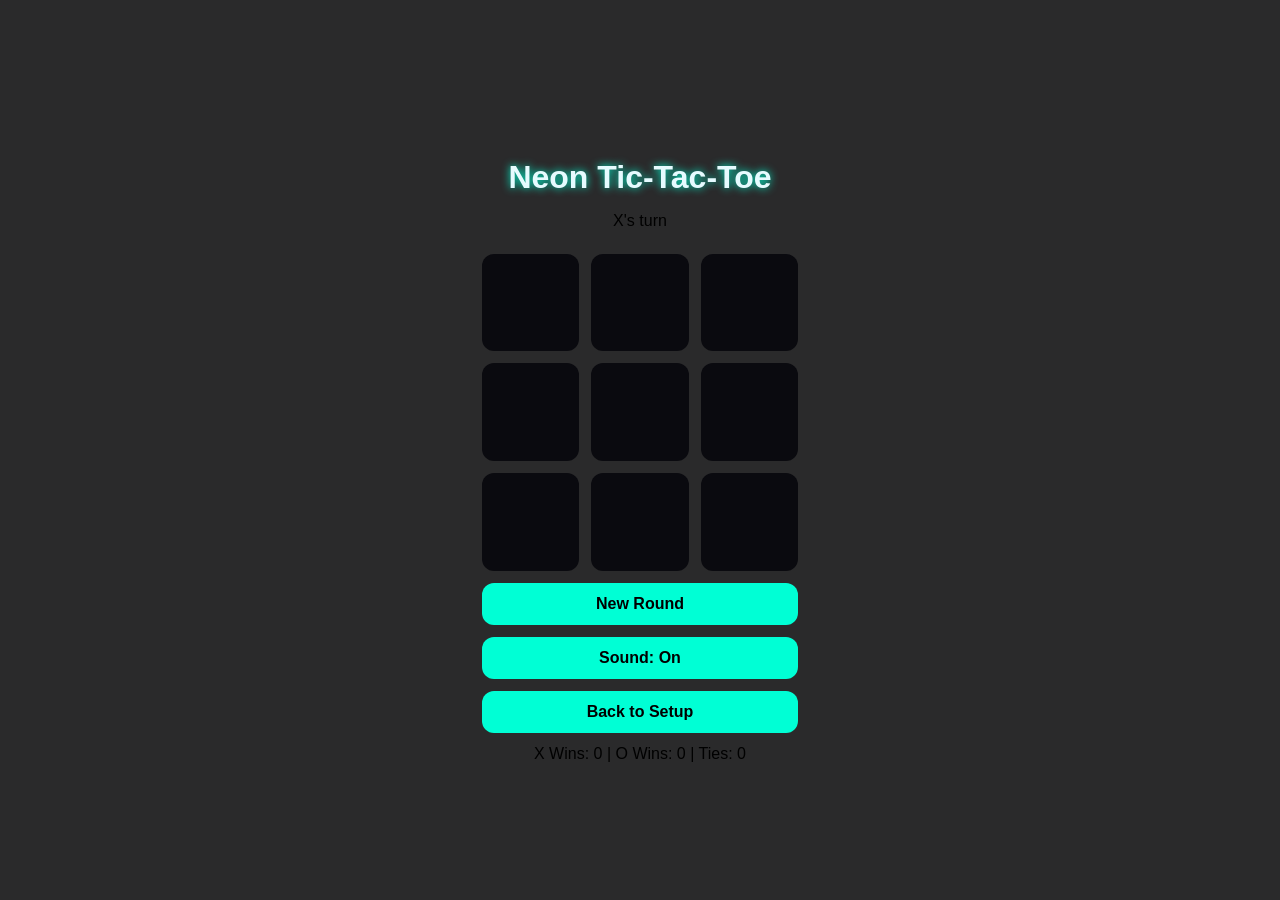
==== game.html @ a5ecf43a "Add files via upload" ====
<!DOCTYPE html>
<html lang="en">
<head>
<meta charset="UTF-8">
<meta name="viewport" content="width=device-width,initial-scale=1">
<title>Neon Tic-Tac-Toe Game</title>
<link rel="stylesheet" href="style.css">
</head>
<body>
<div class="container">
  <h1>Neon Tic-Tac-Toe</h1>

  <div class="status" id="status">Loading...</div>

  <div class="board" id="board">
    <div class="cell" data-cell="0"></div>
    <div class="cell" data-cell="1"></div>
    <div class="cell" data-cell="2"></div>
    <div class="cell" data-cell="3"></div>
    <div class="cell" data-cell="4"></div>
    <div class="cell" data-cell="5"></div>
    <div class="cell" data-cell="6"></div>
    <div class="cell" data-cell="7"></div>
    <div class="cell" data-cell="8"></div>
  </div>

  <div class="center">
    <button id="newRoundBtn">New Round</button>
    <button id="soundToggleBtn">Sound: On</button>
    <button onclick="window.location='setup.html'">Back to Setup</button>
  </div>

  <div class="status" id="scoreboard">
    X Wins: <span id="scoreX">0</span> | 
    O Wins: <span id="scoreO">0</span> | 
    Ties: <span id="scoreTies">0</span>
  </div>
</div>

<!-- Sounds -->
<audio id="soundX" src="https://www.soundjay.com/button/beep-07.wav"></audio>
<audio id="soundO" src="https://www.soundjay.com/button/beep-06.wav"></audio>
<audio id="soundWin" src="https://www.soundjay.com/button/button-3.wav"></audio>

<script src="game.js"></script>
</body>
</html>
---- style.css ----
:root{
    --bg:#050507;
    --neon1:#00ffd5;
    --neon2:#ff2dd4;
    --neon3:#7aeb00;
    --card:#0a0a0f;
    --glass: rgba(255,255,255,0.03);
    --accent: #6bf;
}

*{box-sizing:border-box;}
body,html{margin:0;padding:0;height:100%;font-family:Inter,sans-serif;display:flex;align-items:center;justify-content:center;}

body::before{
    content:"";
    position:fixed;
    inset:0;
    background-image: url('your-image.jpg'); /* placeholder */
    background-size:cover;
    background-position:center;
    opacity:0.08;
    z-index:-2;
}
body::after{
    content:"";
    position:fixed;
    inset:0;
    background: rgba(5,5,7,0.85); /* overlay */
    z-index:-1;
}

.container{
    max-width:600px;
    width:90%;
    padding:24px;
    position:relative;
    z-index:1;
}

h1{
    font-size:2rem;
    text-align:center;
    margin-bottom:16px;
    color:#e6fbff;
    text-shadow:0 0 8px var(--neon1);
    animation:flicker 2s infinite;
}

@keyframes flicker{
  0%,19%,21%,23%,25%,54%,56%,100%{opacity:1;}
  20%,22%,24%,55%{opacity:0.6;}
}

label{display:block;margin:8px 0 4px;font-size:0.9rem;}
input[type=text]{width:100%;padding:10px;border-radius:8px;border:none;background:rgba(255,255,255,0.05);color:#fff;font-size:1rem;}
.radio-group{display:flex;gap:8px;margin-bottom:12px;flex-wrap:wrap;}
.radio{padding:8px 10px;background:var(--glass);border-radius:10px;cursor:pointer;flex:1;text-align:center;transition:0.2s;}
.radio.selected{box-shadow:0 0 20px var(--neon1);}
button{
    width:100%;
    padding:12px;
    border-radius:12px;
    border:none;
    background:var(--neon1);
    color:#000;
    font-weight:600;
    font-size:1rem;
    cursor:pointer;
    margin-top:12px;
    transition:0.2s;
}
button:hover{background:var(--neon2);}
.center{text-align:center;}
.board{
    display:grid;
    grid-template-columns:repeat(3,1fr);
    gap:12px;
    margin-top:24px;
}
.cell{
    aspect-ratio:1/1;
    background:var(--card);
    border-radius:12px;
    font-size:3rem;
    font-weight:900;
    display:flex;
    align-items:center;
    justify-content:center;
    cursor:pointer;
    transition:0.2s;
}
.cell:hover{transform:translateY(-3px);box-shadow:0 0 12px var(--neon3);}
.mark-x{color:var(--neon2);text-shadow:0 0 12px var(--neon2);}
.mark-o{color:var(--neon1);text-shadow:0 0 12px var(--neon1);}
.status{text-align:center;font-size:1rem;margin-top:12px;}

/* Winning cell animation */
.cell.win {
    animation: neon-glow 1s infinite alternate;
}
@keyframes neon-glow {
    0% {box-shadow:0 0 12px var(--neon1),0 0 20px var(--neon1);}
    50% {box-shadow:0 0 24px var(--neon2),0 0 40px var(--neon2);}
    100% {box-shadow:0 0 12px var(--neon3),0 0 28px var(--neon3);}
}

/* Responsive */
@media (max-width: 1024px) {
    .cell{font-size:2.5rem;}
    h1{font-size:1.8rem;}
    button{font-size:0.95rem;padding:10px;}
}
@media (max-width: 768px) {
    .cell{font-size:2rem;}
    h1{font-size:1.6rem;}
    button{font-size:0.9rem;padding:8px;}
    input[type=text]{font-size:0.95rem;}
}
@media (max-width: 480px) {
    .cell{font-size:1.5rem;}
    h1{font-size:1.4rem;}
    button{font-size:0.85rem;padding:6px;}
    input[type=text]{font-size:0.9rem;}
}
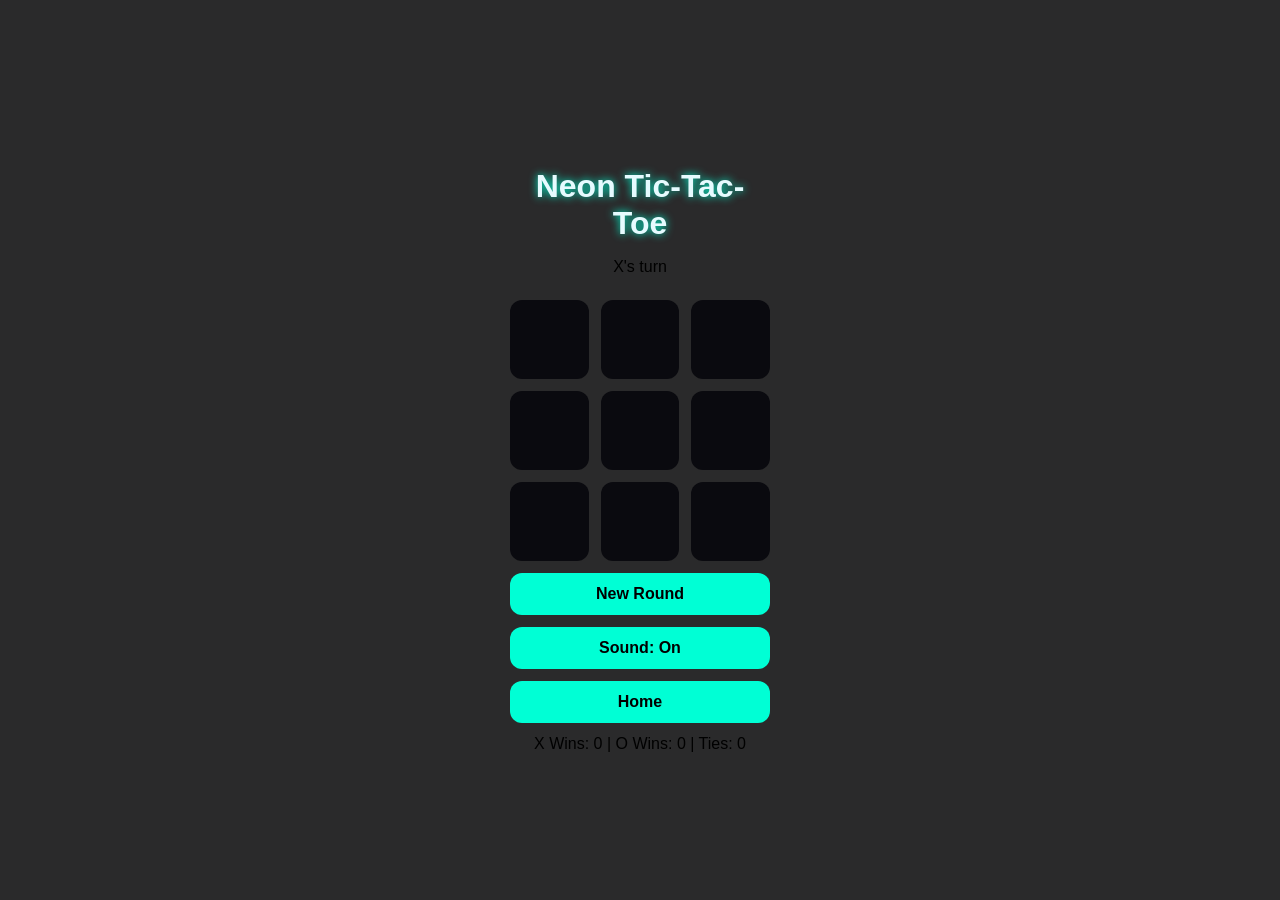
==== commit 285dfc88: "Add files via upload" ====
--- a/game.html
+++ b/game.html
@@ -27,7 +27,7 @@
   <div class="center">
     <button id="newRoundBtn">New Round</button>
     <button id="soundToggleBtn">Sound: On</button>
-    <button onclick="window.location='setup.html'">Back to Setup</button>
+    <button onclick="window.location='index.html'">Home</button>
   </div>
 
   <div class="status" id="scoreboard">
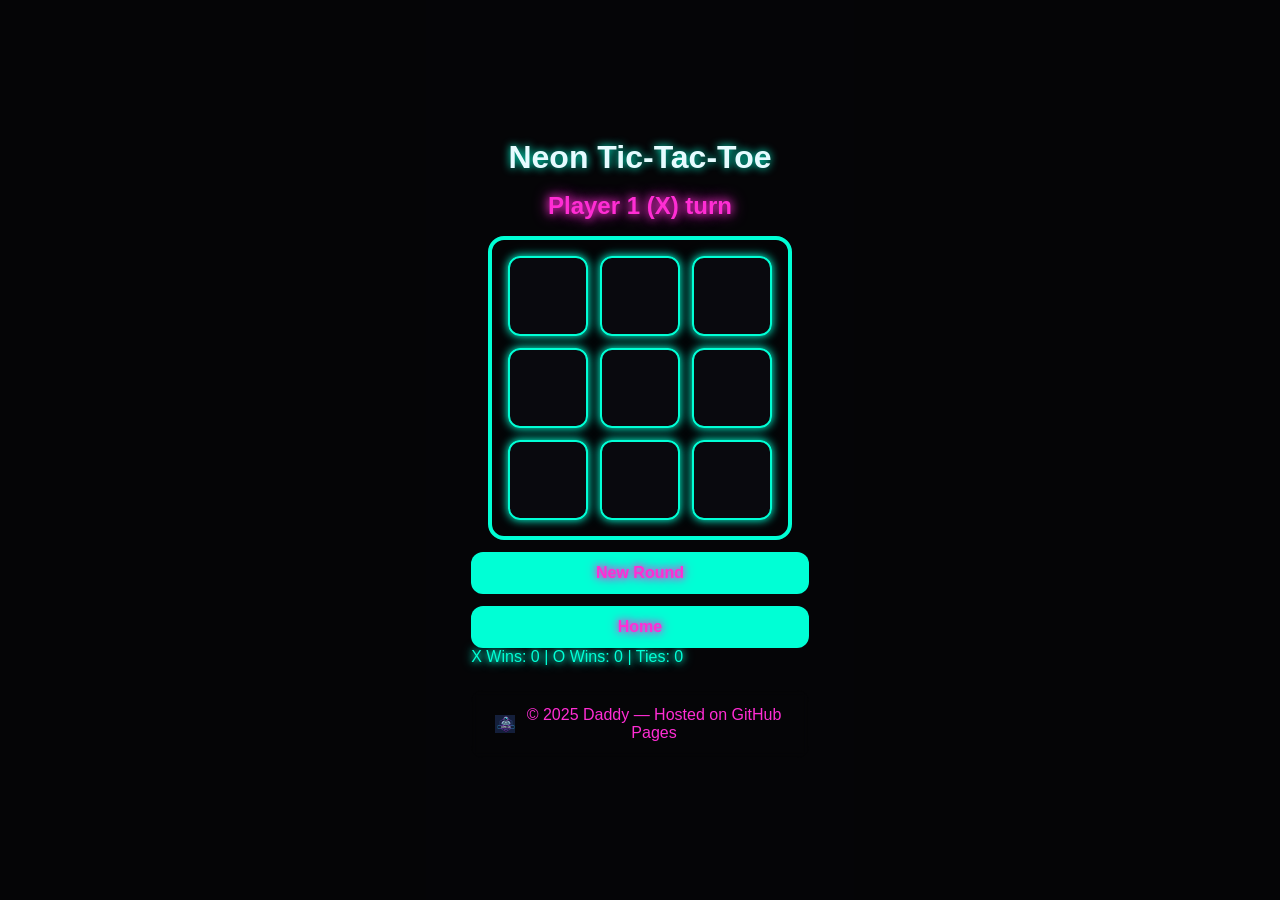
==== commit 62fd0ca5: "Add files via upload" ====
--- a/game.html
+++ b/game.html
@@ -11,7 +11,7 @@
   <h1>Neon Tic-Tac-Toe</h1>
 
   <div class="status" id="status">Loading...</div>
-
+ <div class="board-frame"> 
   <div class="board" id="board">
     <div class="cell" data-cell="0"></div>
     <div class="cell" data-cell="1"></div>
@@ -22,11 +22,10 @@
     <div class="cell" data-cell="6"></div>
     <div class="cell" data-cell="7"></div>
     <div class="cell" data-cell="8"></div>
-  </div>
-
+   </div>
+</div>
   <div class="center">
     <button id="newRoundBtn">New Round</button>
-    <button id="soundToggleBtn">Sound: On</button>
     <button onclick="window.location='index.html'">Home</button>
   </div>
 
@@ -35,12 +34,22 @@
     O Wins: <span id="scoreO">0</span> | 
     Ties: <span id="scoreTies">0</span>
   </div>
+    <footer>
+    <img src="images/logo.png" alt="Game Hub Logo" class="footer-logo" />
+    © 2025 Daddy — Hosted on GitHub Pages
+  </footer>
 </div>
 
-<!-- Sounds -->
-<audio id="soundX" src="https://www.soundjay.com/button/beep-07.wav"></audio>
-<audio id="soundO" src="https://www.soundjay.com/button/beep-06.wav"></audio>
-<audio id="soundWin" src="https://www.soundjay.com/button/button-3.wav"></audio>
+
+
+<div id="resultModal">
+  <div class="modal-content">
+    <span id="closeModal">&times;</span>
+    <div id="resultText">Player X Wins!</div>
+    <button id="restartBtn">Play Again</button>
+  </div>
+</div>
+
 
 <script src="game.js"></script>
 </body>
--- a/style.css
+++ b/style.css
@@ -1,21 +1,29 @@
 :root{
     --bg:#050507;
-    --neon1:#00ffd5;
-    --neon2:#ff2dd4;
-    --neon3:#7aeb00;
+    --neon1:#00ffd5; /* neon blue */
+    --neon2:#ff2dd4; /* neon pink */
+    --neon3:#7aeb00; /* neon green */
     --card:#0a0a0f;
     --glass: rgba(255,255,255,0.03);
-    --accent: #6bf;
 }
 
 *{box-sizing:border-box;}
-body,html{margin:0;padding:0;height:100%;font-family:Inter,sans-serif;display:flex;align-items:center;justify-content:center;}
+body,html{
+    margin:0;
+    padding:0;
+    height:100%;
+    font-family:Inter,sans-serif;
+    display:flex;
+    align-items:center;
+    justify-content:center;
+    background:var(--bg);
+}
 
 body::before{
     content:"";
     position:fixed;
     inset:0;
-    background-image: url('your-image.jpg'); /* placeholder */
+    background-image:url('your-image.jpg'); /* placeholder */
     background-size:cover;
     background-position:center;
     opacity:0.08;
@@ -25,7 +33,7 @@
     content:"";
     position:fixed;
     inset:0;
-    background: rgba(5,5,7,0.85); /* overlay */
+    background: rgba(5,5,7,0.85); 
     z-index:-1;
 }
 
@@ -45,80 +53,302 @@
     text-shadow:0 0 8px var(--neon1);
     animation:flicker 2s infinite;
 }
-
 @keyframes flicker{
   0%,19%,21%,23%,25%,54%,56%,100%{opacity:1;}
   20%,22%,24%,55%{opacity:0.6;}
 }
 
 label{display:block;margin:8px 0 4px;font-size:0.9rem;}
+label.player{ color:var(--neon1); text-shadow:0 0 6px var(--neon1),0 0 12px var(--neon1);}
+label.mode{ color:var(--neon2); text-shadow:0 0 6px var(--neon2),0 0 12px var(--neon2);}
+label.difficulty{ color:var(--neon3); text-shadow:0 0 6px var(--neon3),0 0 12px var(--neon3);}
+label.sound{ color:var(--neon1); text-shadow:0 0 6px var(--neon1),0 0 12px var(--neon1);}
+
 input[type=text]{width:100%;padding:10px;border-radius:8px;border:none;background:rgba(255,255,255,0.05);color:#fff;font-size:1rem;}
+
 .radio-group{display:flex;gap:8px;margin-bottom:12px;flex-wrap:wrap;}
-.radio{padding:8px 10px;background:var(--glass);border-radius:10px;cursor:pointer;flex:1;text-align:center;transition:0.2s;}
-.radio.selected{box-shadow:0 0 20px var(--neon1);}
-button{
+.radio{
+    padding:8px 10px;
+    background:var(--glass);
+    border-radius:10px;
+    cursor:pointer;
+    flex:1;
+    text-align:center;
+    transition:0.2s;
+}
+.radio.player{ color:var(--neon1); text-shadow:0 0 6px var(--neon1),0 0 12px var(--neon1);}
+.radio.mode{ color:var(--neon2); text-shadow:0 0 6px var(--neon2),0 0 12px var(--neon2);}
+.radio.difficulty{ color:var(--neon3); text-shadow:0 0 6px var(--neon3),0 0 12px var(--neon3);}
+.radio.sound{ color:var(--neon1); text-shadow:0 0 6px var(--neon1),0 0 12px var(--neon1);}
+.radio.selected.player{ box-shadow:0 0 20px var(--neon1); color:var(--neon1); text-shadow:0 0 10px var(--neon1),0 0 20px var(--neon1);}
+.radio.selected.mode{ box-shadow:0 0 20px var(--neon2); color:var(--neon2); text-shadow:0 0 10px var(--neon2),0 0 20px var(--neon2);}
+.radio.selected.difficulty{ box-shadow:0 0 20px var(--neon3); color:var(--neon3); text-shadow:0 0 10px var(--neon3),0 0 20px var(--neon3);}
+.radio.selected.sound{ box-shadow:0 0 20px var(--neon1); color:var(--neon1); text-shadow:0 0 10px var(--neon1),0 0 20px var(--neon1);}
+.radio:hover{ transform:translateY(-2px); box-shadow:0 0 12px var(--neon3);}
+
+.button, button{
+    display:block;
     width:100%;
     padding:12px;
     border-radius:12px;
     border:none;
-    background:var(--neon1);
-    color:#000;
+    background:var(--neon1); /* blue */
+    color:var(--neon2); /* pink text */
+    text-shadow:0 0 6px var(--neon2),0 0 12px var(--neon2);
     font-weight:600;
     font-size:1rem;
     cursor:pointer;
     margin-top:12px;
+    text-align:center;
+    text-decoration:none;
     transition:0.2s;
 }
-button:hover{background:var(--neon2);}
+.button:hover, button:hover{
+    background:var(--neon3);
+    color:var(--neon2);
+    text-shadow:0 0 8px var(--neon2),0 0 16px var(--neon2);
+}
+
 .center{text-align:center;}
-.board{
-    display:grid;
-    grid-template-columns:repeat(3,1fr);
-    gap:12px;
-    margin-top:24px;
-}
-.cell{
-    aspect-ratio:1/1;
-    background:var(--card);
-    border-radius:12px;
-    font-size:3rem;
-    font-weight:900;
-    display:flex;
-    align-items:center;
-    justify-content:center;
-    cursor:pointer;
-    transition:0.2s;
-}
-.cell:hover{transform:translateY(-3px);box-shadow:0 0 12px var(--neon3);}
-.mark-x{color:var(--neon2);text-shadow:0 0 12px var(--neon2);}
-.mark-o{color:var(--neon1);text-shadow:0 0 12px var(--neon1);}
-.status{text-align:center;font-size:1rem;margin-top:12px;}
+
+/* Updated board-frame */
+.board-frame {
+    display: flex;
+    justify-content: center;
+    align-items: center;
+    padding: 16px;
+    border: 4px solid var(--neon1);
+    border-radius: 16px;
+    background: rgba(0,0,0,0.15);
+    animation: neon-cycle 10s infinite;
+    width: 90%;        /* frame scales with screen */
+    max-width: 480px;  /* max size for desktop */
+    margin: 0 auto;
+    box-sizing: border-box;
+}
+
+.board {
+    display: grid;
+    grid-template-columns: repeat(3, 1fr); /* each cell gets equal space */
+    gap: 12px;                              /* space between cells */
+    width: 100%;
+    max-width: 100%;                         /* never overflow frame */
+    box-sizing: border-box;
+}
+
+.cell {
+    aspect-ratio: 1/1;
+    background: rgba(10,10,15,0.9);
+    border-radius: 12px;
+    font-weight: 900;
+    display: flex;
+    align-items: center;
+    justify-content: center;
+    cursor: pointer;
+    transition: transform 0.2s ease;
+    border: 2px solid var(--neon1);
+    box-shadow: 0 0 8px var(--neon1), 0 0 16px rgba(0,255,213,0.2);
+    animation: neon-pulse 2.5s infinite alternate;
+    box-sizing: border-box;
+    overflow: hidden; /* prevents text from stretching cell */
+    font-size: clamp(2rem, 10vw, 3rem); /* text scales with cell width */
+}
+
+
+.cell:hover {
+    transform: translateY(-3px);
+    box-shadow: 0 0 14px var(--neon3), 0 0 24px var(--neon3);
+}
+
+
+/* Neon pulse animation */
+@keyframes neon-pulse {
+    0% {
+        box-shadow: 0 0 8px var(--neon1), 0 0 16px rgba(0,255,213,0.2);
+    }
+    50% {
+        box-shadow: 0 0 12px var(--neon1), 0 0 24px rgba(0,255,213,0.4);
+    }
+    100% {
+        box-shadow: 0 0 8px var(--neon1), 0 0 16px rgba(0,255,213,0.2);
+    }
+}
+
+
+.mark-x {
+    color: var(--neon2);
+    text-shadow: 0 0 12px var(--neon2);
+}
+
+.mark-o {
+    color: var(--neon1);
+    text-shadow: 0 0 12px var(--neon1);
+}
 
 /* Winning cell animation */
 .cell.win {
     animation: neon-glow 1s infinite alternate;
 }
+
 @keyframes neon-glow {
-    0% {box-shadow:0 0 12px var(--neon1),0 0 20px var(--neon1);}
-    50% {box-shadow:0 0 24px var(--neon2),0 0 40px var(--neon2);}
-    100% {box-shadow:0 0 12px var(--neon3),0 0 28px var(--neon3);}
-}
+    0% { box-shadow:0 0 12px var(--neon1),0 0 20px var(--neon1);}
+    50% { box-shadow:0 0 24px var(--neon2),0 0 40px var(--neon2);}
+    100% { box-shadow:0 0 12px var(--neon3),0 0 28px var(--neon3);}
+}
+
+
+#status, #scoreboard{ color:var(--neon1); text-shadow:0 0 6px var(--neon1),0 0 12px var(--neon1);}
 
 /* Responsive */
-@media (max-width: 1024px) {
-    .cell{font-size:2.5rem;}
-    h1{font-size:1.8rem;}
-    button{font-size:0.95rem;padding:10px;}
-}
-@media (max-width: 768px) {
-    .cell{font-size:2rem;}
-    h1{font-size:1.6rem;}
-    button{font-size:0.9rem;padding:8px;}
-    input[type=text]{font-size:0.95rem;}
-}
-@media (max-width: 480px) {
-    .cell{font-size:1.5rem;}
-    h1{font-size:1.4rem;}
-    button{font-size:0.85rem;padding:6px;}
-    input[type=text]{font-size:0.9rem;}
-}
+@media (max-width:1024px){.cell{font-size:2.5rem;} h1{font-size:1.8rem;} button{font-size:0.95rem; padding:10px;}}
+@media (max-width:768px){.cell{font-size:2rem;} h1{font-size:1.6rem;} button{font-size:0.9rem; padding:8px;} input[type=text]{font-size:0.95rem;}}
+@media (max-width:480px){.cell{font-size:1.5rem;} h1{font-size:1.4rem;} button{font-size:0.85rem; padding:6px;} input[type=text]{font-size:0.9rem;}}
+
+/* Modal overlay */
+/* Modal container */
+#resultModal {
+  position: fixed;
+  top: 0;
+  left: 0;
+  width: 100%;
+  height: 100%;
+  display: none; /* hidden by default */
+  align-items: center;
+  justify-content: center;
+  background: rgba(0,0,0,0.85);
+  z-index: 9999;
+}
+
+/* Show modal */
+#resultModal.show {
+  display: flex;
+}
+
+/* Modal content */
+#resultModal .modal-content {
+  background: rgba(10,10,30,0.95);
+  padding: 24px 32px;
+  border-radius: 16px;
+  text-align: center;
+  position: relative;
+  border: 4px solid var(--neon1);
+  box-shadow: 0 0 20px var(--neon1), 0 0 40px var(--neon1);
+  animation: neonCycle 6s infinite;
+  max-width: 400px;
+  width: 90%;
+}
+
+/* Neon color animation */
+@keyframes neonCycle {
+  0% { border-color: var(--neon1); box-shadow: 0 0 20px var(--neon1), 0 0 40px var(--neon1); }
+  25% { border-color: var(--neon2); box-shadow: 0 0 20px var(--neon2), 0 0 40px var(--neon2); }
+  50% { border-color: var(--neon3); box-shadow: 0 0 20px var(--neon3), 0 0 40px var(--neon3); }
+  75% { border-color: var(--neon1); box-shadow: 0 0 20px var(--neon1), 0 0 40px var(--neon1); }
+  100% { border-color: var(--neon2); box-shadow: 0 0 20px var(--neon2), 0 0 40px var(--neon2); }
+}
+
+/* Result text */
+#resultText {
+  font-size: 1.8rem;
+  font-weight: 700;
+  color: var(--neon2);
+  text-shadow: 0 0 8px var(--neon2), 0 0 16px var(--neon2);
+  margin-bottom: 24px;
+  animation: flicker 2s infinite;
+}
+
+/* Close button (×) */
+#closeModal {
+  position: absolute;
+  top: 12px;
+  right: 16px;
+  font-size: 1.5rem;
+  color: var(--neon2);
+  cursor: pointer;
+  text-shadow: 0 0 6px var(--neon2), 0 0 12px var(--neon2);
+  transition: 0.2s;
+}
+
+#closeModal:hover {
+  color: var(--neon1);
+  text-shadow: 0 0 12px var(--neon1), 0 0 24px var(--neon1);
+}
+
+/* Play Again button inside modal */
+#restartBtn {
+  background: var(--neon1);
+  color: var(--neon2);
+  text-shadow: 0 0 6px var(--neon2), 0 0 12px var(--neon2);
+  padding: 12px 20px;
+  font-size: 1rem;
+  border-radius: 12px;
+  border: none;
+  cursor: pointer;
+  transition: 0.2s;
+}
+
+#restartBtn:hover {
+  background: var(--neon3);
+  color: var(--neon2);
+  text-shadow: 0 0 8px var(--neon2), 0 0 16px var(--neon2);
+}
+
+/* Flicker animation for text */
+@keyframes flicker {
+  0%,19%,21%,23%,25%,54%,56%,100%{opacity:1;}
+  20%,22%,24%,55%{opacity:0.6;}
+}
+
+/* Status text */
+/* Status text */
+#status {
+  text-align: center;
+  font-size: 1.5rem;
+  font-weight: 700;
+  margin-bottom: 16px;
+}
+
+/* Player X → pink */
+#status.turn-x {
+  color: var(--neon2) !important;  /* pink */
+  text-shadow: 0 0 8px var(--neon2), 0 0 16px var(--neon2);
+}
+
+/* Player O → blue */
+#status.turn-o {
+  color: var(--neon1) !important;  /* blue */
+  text-shadow: 0 0 8px var(--neon1), 0 0 16px var(--neon1);
+}
+
+
+
+/* --- Footer --- */
+footer {
+  margin-top: 3rem;
+      color: var(--neon2);
+  font-size: 1.0rem;
+  text-align: center;
+  animation: fadeIn 1s ease forwards;
+  display: flex;
+  align-items: center;
+  justify-content: center;
+  gap: 0.5rem; /* space between logo and text */
+  /*  background: rgba(10, 10, 30, 0.85); /* semi-transparent dark panel */
+  border-radius: 12px;                 /* rounded corners */
+  /* box-shadow: 0 4px 12px rgba(0,0,0,0.5); /* soft shadow */
+  padding: 16px 24px;                  /* inner spacing */
+  display: flex;
+  flex-direction: row;                 /* horizontal buttons */
+  align-items: center;                 /* vertical alignment */
+  justify-content: center;             /* center horizontally */
+  margin: 24px auto;                   /* center in page with vertical spacing */
+  max-width: 480px;                    /* optional max width */
+  text-align: center;
+  backdrop-filter: blur(4px); 
+}
+
+.footer-logo {
+  width: 20px;      /* tiny size */
+  height: auto;
+  vertical-align: middle;
+}
